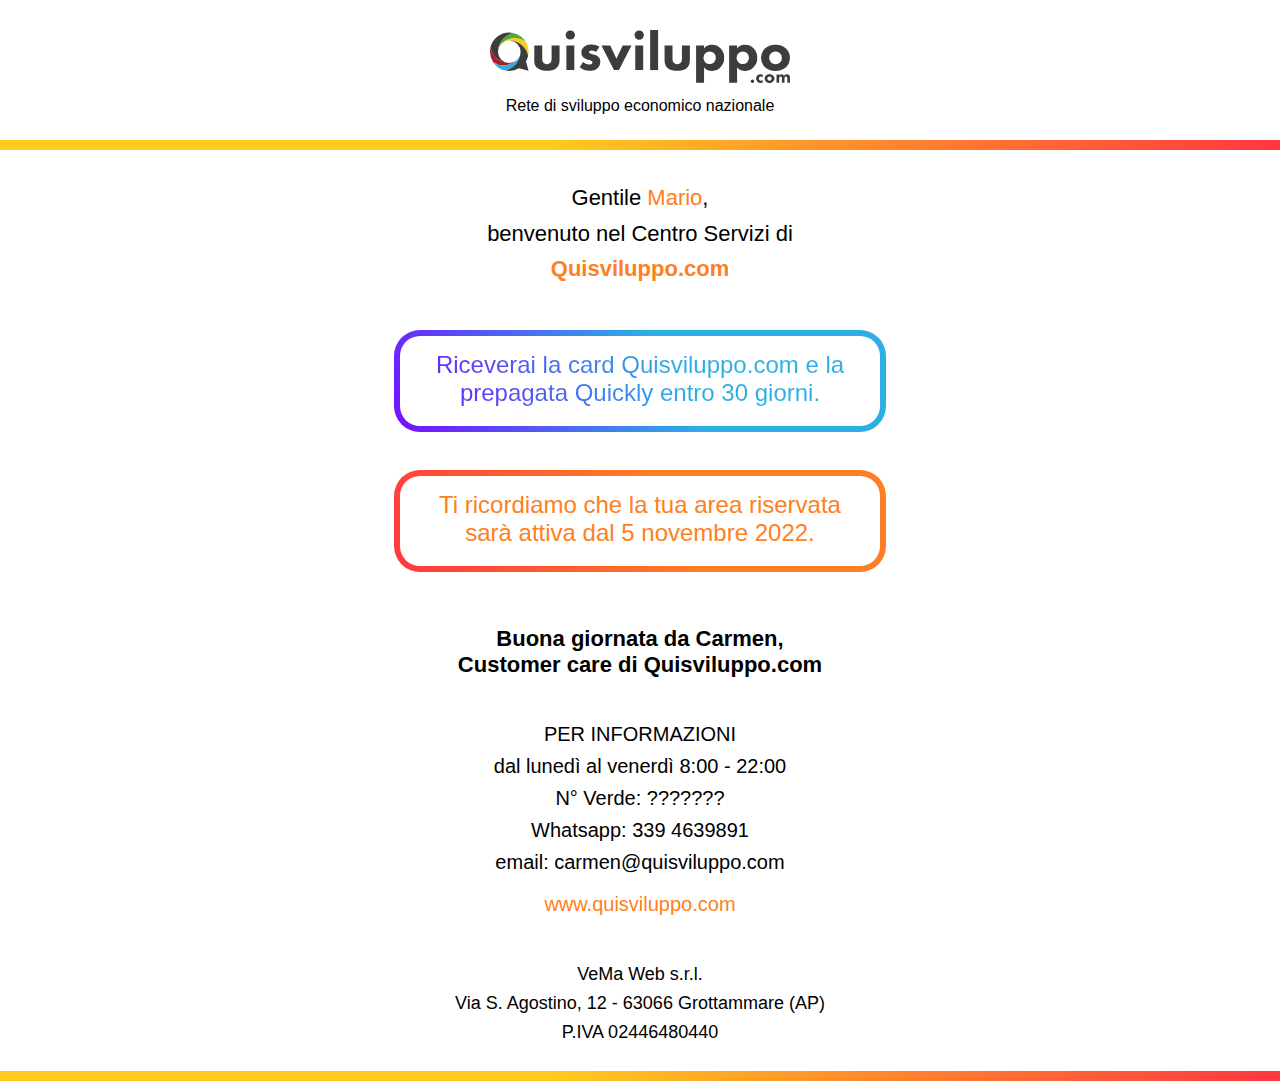
==== Benvenuto/index.html @ 30d62e45 "email di benvenuto completa + headers e footers" ====
<!DOCTYPE html>
<html lang="en">
<head>
    <meta charset="UTF-8">
    <meta http-equiv="X-UA-Compatible" content="IE=edge">
    <meta name="viewport" content="width=device-width, initial-scale=1.0">
    <link rel="stylesheet" href="style.css">
    <link rel="variables" href="../assets/variables.css">
    <title>Email di benvenuto</title>
</head>
<body>
    <header>
        <div class="header-img">
            <img class="logo-quisviluppo" src="../assets/images/quisviluppo.svg" alt="">
            <p class="p-quisviluppo">Rete di sviluppo economico nazionale</p>
        </div>
        <div class="header-divider"></div>
    </header>

    <main>
        <div>
            <p class="text-main">Gentile <span class="highlight-orange">Mario</span>, <br> benvenuto nel Centro Servizi di <br> <span style="font-weight: bold;" class="highlight-orange">Quisviluppo.com</span></p>
        </div>
        <div class="container-banners">
            <div class="banner-blue-cont">
                <div class="banner-blue">
                    <p class="par-banner-blue">Riceverai la card Quisviluppo.com e la prepagata Quickly entro 30 giorni.</p>
                </div>
            </div>
        </div>
        <div class="container-banners">
            <div class="banner-orange-cont">
                <div class="banner-orange">
                    <p class="par-banner-orange">Ti ricordiamo che la tua area riservata sarà attiva dal 5 novembre 2022.</p>
                </div>
            </div>
        </div> 
    </main>

    <footer>
        <div>
            <p class="par-carmen">Buona giornata da Carmen, <br> Customer care di Quisviluppo.com</p>
        </div>
        <div class="info-footer">
            <div>PER INFORMAZIONI</div>
            <div>dal lunedì al venerdì 8:00 - 22:00</div>
            <div>N° Verde: ???????</div>
            <div>Whatsapp: 339 4639891</div>
            <div>email: carmen@quisviluppo.com</div>
            <div class="highlight-orange site">www.quisviluppo.com</div>
        </div>
        <div class="vemaweb-info">
            <div>VeMa Web s.r.l.</div>
            <div>Via S. Agostino, 12 - 63066 Grottammare (AP)</div>
            <div>P.IVA  02446480440</div>
        </div>
        <div class="footer-divider"></div>
    </footer>
</body>
</html>
---- Benvenuto/style.css ----
/* ? reset */
*{
    margin: 0;
    padding: 0;
    box-sizing: border-box;
    font-family: 'Outfit', sans-serif;
}

/* ? style header */
.header-img{
    text-align: center;
}

.logo-quisviluppo{
    width: 300px;
    margin-top: 30px;
}

.p-quisviluppo{
    margin-top: 10px;
}

.header-divider{
    margin-top: 25px;
    height: 10px;
    background: rgb(255,54,65);
    background: linear-gradient(270deg, rgba(255,54,65,1) 0%, rgba(255,203,29,1) 57%);
}

/* ? main style welcome */
.text-main{
    text-align: center;
    font-size: 22px;
    margin-top: 30px;
    line-height: 160%;
}

.highlight-orange{
    color: #FD8023;
}

.container-banners{
    display: flex;
    justify-content: center;
    flex-wrap: wrap;
}

/* ? container blu */
.banner-blue-cont{
    margin-top: 40px;
    width: 500px;
    height: 110px;
    border: double 4px transparent;
    border-radius: 30px;
    background: linear-gradient(61deg, rgba(118,11,255,1) 0%, rgba(45,175,230,1) 57%);
    background-origin: border-box;
    background-clip: padding-box, border-box;
    display: flex;
    justify-content: center;
    align-items: center;
}

.banner-blue{
    width: 480px;
    height: 90px;
    background-color: white;
    border-radius: 20px;
}

.par-banner-blue{
    font-size: 24px;
    text-align: center;
    padding-top: 15px;
    background: linear-gradient(61deg, rgba(118,11,255,1) 0%, rgba(45,175,230,1) 57%);
    -webkit-background-clip: text;
    -webkit-text-fill-color: transparent;
}

/* ? container arancione */
.banner-orange-cont{
    margin-top: 30px;
    width: 500px;
    height: 110px;
    border: double 4px transparent;
    border-radius: 30px;
    background: linear-gradient(61deg, rgba(255,54,65,1) 0%, rgba(253,126,36,1) 57%);
    background-origin: border-box;
    background-clip: padding-box, border-box;
    display: flex;
    justify-content: center;
    align-items: center;
}

.banner-orange{
    width: 480px;
    height: 90px;
    background-color: white;
    border-radius: 20px;
}

.par-banner-orange{
    font-size: 24px;
    text-align: center;
    padding-top: 15px;
    color: #FD8023;
    padding-left: 30px;
    padding-right: 30px;
}

/* ? footer */

footer{
    text-align: center;
}

.par-carmen{
    font-weight: bold;
    font-size: 22px;
    margin-top: 50px;
}

.info-footer{
    margin-top: 40px;
    font-size: 20px;
    line-height: 160%;
}

.site{
    margin-top: 10px;
}

.vemaweb-info{
    font-size: 18px;
    line-height: 160%;
    margin-top: 40px;
}

.footer-divider{
    margin-top: 25px;
    height: 10px;
    background: rgb(255,54,65);
    background: linear-gradient(270deg, rgba(255,54,65,1) 0%, rgba(255,203,29,1) 57%);
}
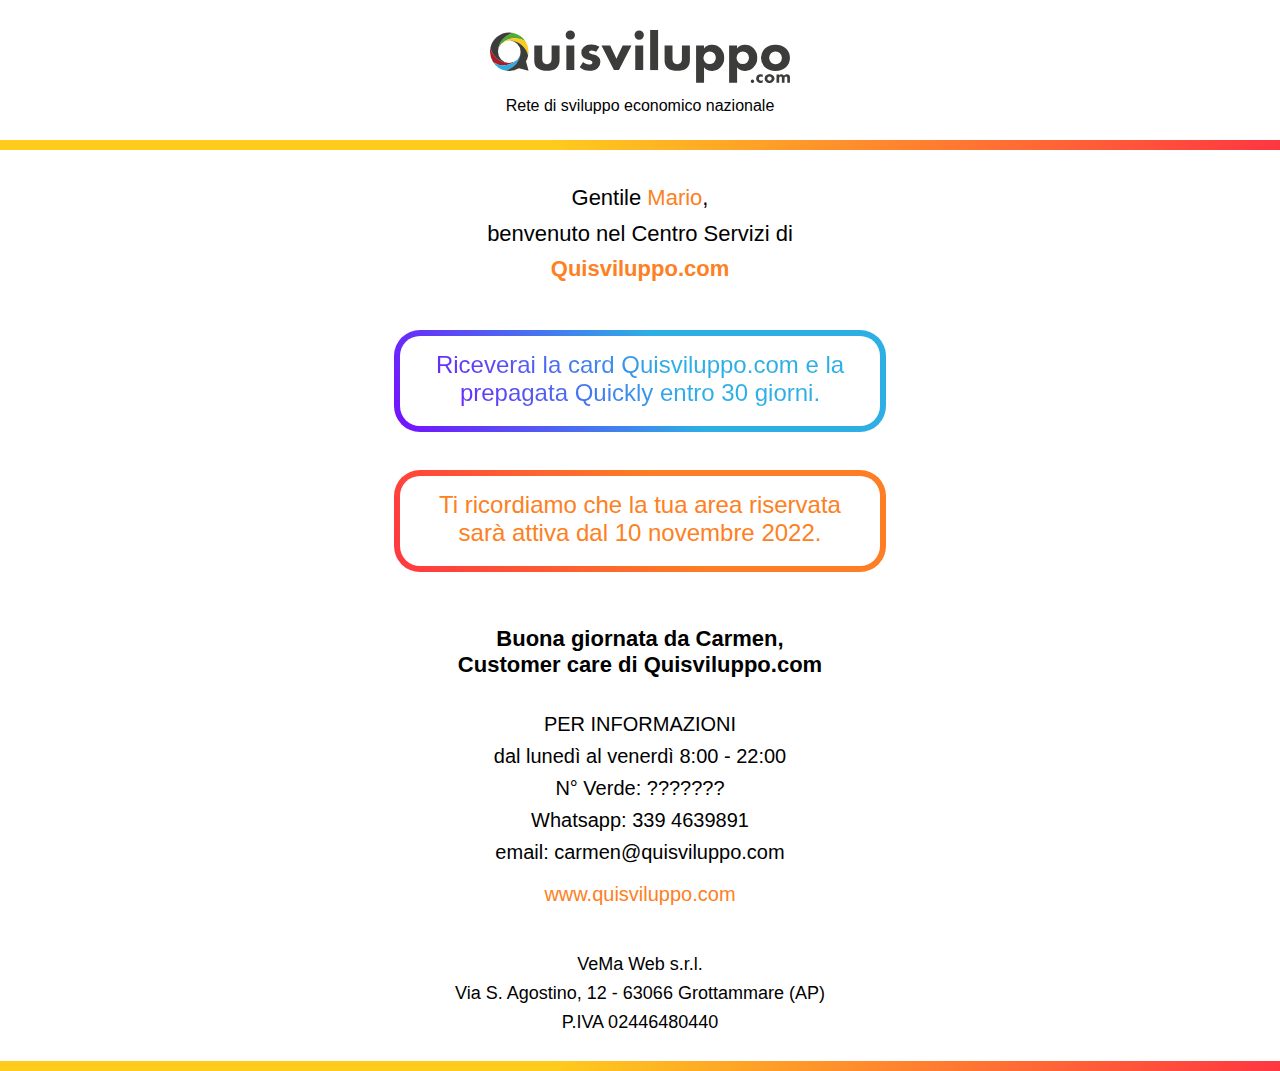
==== commit 58e8f8be: "date cambiate" ====
--- a/Benvenuto/index.html
+++ b/Benvenuto/index.html
@@ -31,7 +31,7 @@
         <div class="container-banners">
             <div class="banner-orange-cont">
                 <div class="banner-orange">
-                    <p class="par-banner-orange">Ti ricordiamo che la tua area riservata sarà attiva dal 5 novembre 2022.</p>
+                    <p class="par-banner-orange">Ti ricordiamo che la tua area riservata sarà attiva dal 10 novembre 2022.</p>
                 </div>
             </div>
         </div> 
--- a/Benvenuto/style.css
+++ b/Benvenuto/style.css
@@ -120,7 +120,7 @@
 }
 
 .info-footer{
-    margin-top: 40px;
+    margin-top: 30px;
     font-size: 20px;
     line-height: 160%;
 }
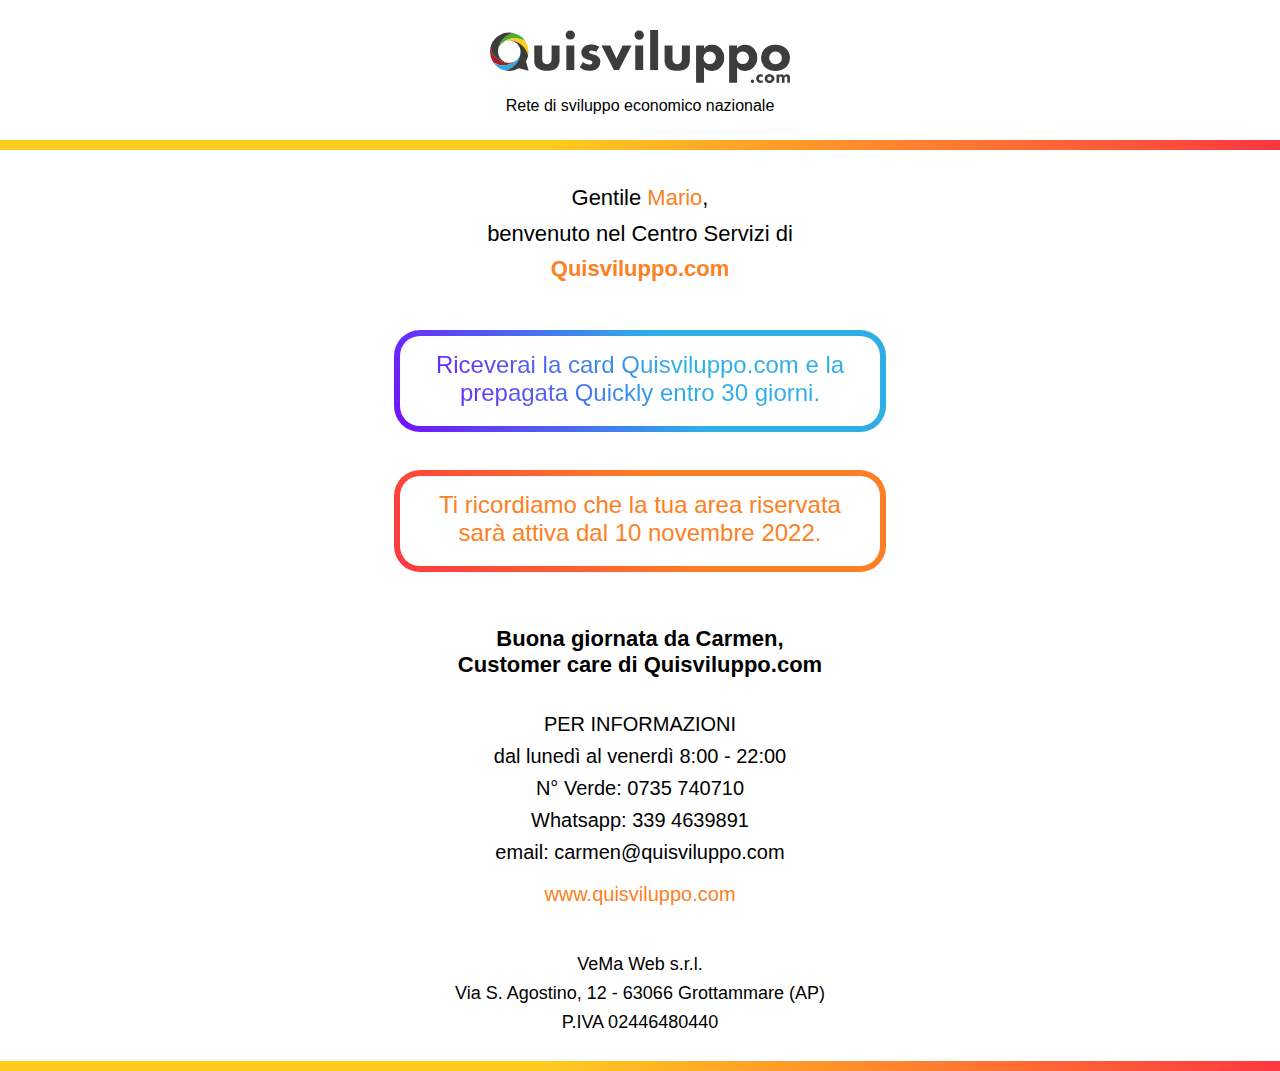
==== commit b06b85b6: "numero verde aggiunto" ====
--- a/Benvenuto/index.html
+++ b/Benvenuto/index.html
@@ -44,7 +44,7 @@
         <div class="info-footer">
             <div>PER INFORMAZIONI</div>
             <div>dal lunedì al venerdì 8:00 - 22:00</div>
-            <div>N° Verde: ???????</div>
+            <div>N° Verde: 0735 740710</div>
             <div>Whatsapp: 339 4639891</div>
             <div>email: carmen@quisviluppo.com</div>
             <div class="highlight-orange site">www.quisviluppo.com</div>
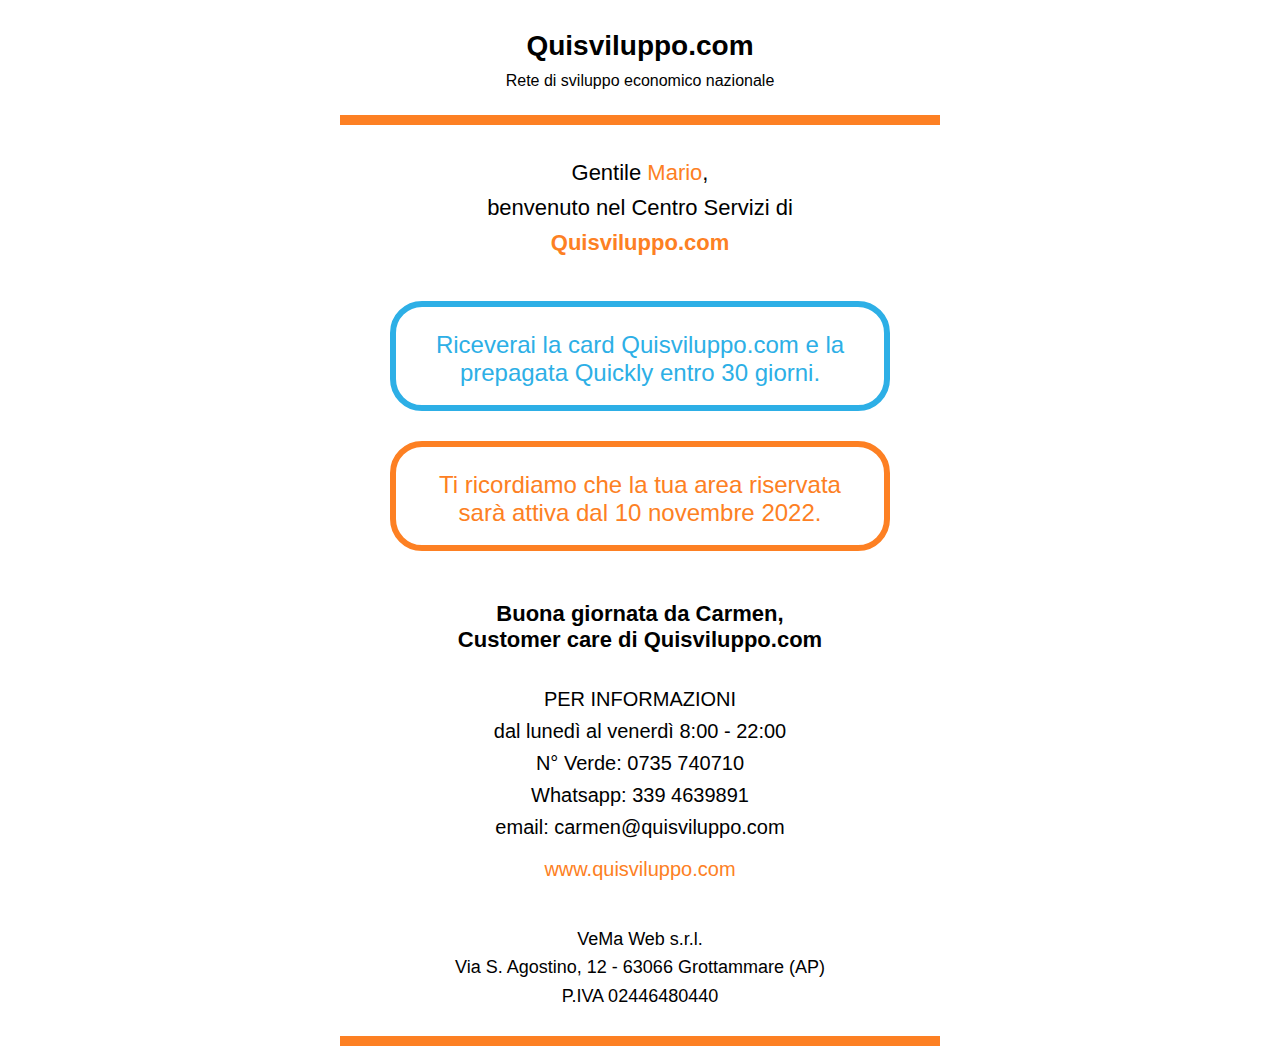
==== commit 8813014e: "fix estetica email" ====
--- a/Benvenuto/index.html
+++ b/Benvenuto/index.html
@@ -11,7 +11,7 @@
 <body>
     <header>
         <div class="header-img">
-            <img class="logo-quisviluppo" src="../assets/images/quisviluppo.svg" alt="">
+            <div class="logo-quisviluppo">Quisviluppo.com</div>
             <p class="p-quisviluppo">Rete di sviluppo economico nazionale</p>
         </div>
         <div class="header-divider"></div>
--- a/Benvenuto/style.css
+++ b/Benvenuto/style.css
@@ -6,14 +6,22 @@
     font-family: 'Outfit', sans-serif;
 }
 
+body{
+    max-width: 600px;
+    margin: 0 auto;
+}
+
 /* ? style header */
 .header-img{
     text-align: center;
 }
 
 .logo-quisviluppo{
-    width: 300px;
-    margin-top: 30px;
+   font-size: 28px;
+   display: flex;
+   justify-content: center;
+   margin-top: 30px;
+   font-weight: bold;
 }
 
 .p-quisviluppo{
@@ -23,8 +31,7 @@
 .header-divider{
     margin-top: 25px;
     height: 10px;
-    background: rgb(255,54,65);
-    background: linear-gradient(270deg, rgba(255,54,65,1) 0%, rgba(255,203,29,1) 57%);
+    background-color: #FD8023;
 }
 
 /* ? main style welcome */
@@ -48,60 +55,53 @@
 /* ? container blu */
 .banner-blue-cont{
     margin-top: 40px;
-    width: 500px;
-    height: 110px;
+    width: 300px;
+    height: 150px;
     border: double 4px transparent;
-    border-radius: 30px;
-    background: linear-gradient(61deg, rgba(118,11,255,1) 0%, rgba(45,175,230,1) 57%);
-    background-origin: border-box;
-    background-clip: padding-box, border-box;
+    border-radius: 2rem;
+    border: 6px solid rgba(45,175,230,1);
     display: flex;
     justify-content: center;
     align-items: center;
 }
 
 .banner-blue{
-    width: 480px;
-    height: 90px;
+    width: 280px;
+    height: 130px;
     background-color: white;
-    border-radius: 20px;
+    border-radius: 1.5rem;
 }
 
 .par-banner-blue{
     font-size: 24px;
     text-align: center;
-    padding-top: 15px;
-    background: linear-gradient(61deg, rgba(118,11,255,1) 0%, rgba(45,175,230,1) 57%);
-    -webkit-background-clip: text;
-    -webkit-text-fill-color: transparent;
+    padding-top: 20px;
+    color: rgba(45,175,230,1);
 }
 
 /* ? container arancione */
 .banner-orange-cont{
     margin-top: 30px;
-    width: 500px;
-    height: 110px;
-    border: double 4px transparent;
-    border-radius: 30px;
-    background: linear-gradient(61deg, rgba(255,54,65,1) 0%, rgba(253,126,36,1) 57%);
-    background-origin: border-box;
-    background-clip: padding-box, border-box;
+    width: 300px;
+    height: 150px;
+    border: 6px solid #FD8023;
+    border-radius: 2rem;
     display: flex;
     justify-content: center;
     align-items: center;
 }
 
 .banner-orange{
-    width: 480px;
-    height: 90px;
+    width: 280px;
+    height: 130px;
     background-color: white;
-    border-radius: 20px;
+    border-radius: 1.5rem;
 }
 
 .par-banner-orange{
     font-size: 24px;
     text-align: center;
-    padding-top: 15px;
+    padding-top: 20px;
     color: #FD8023;
     padding-left: 30px;
     padding-right: 30px;
@@ -138,6 +138,32 @@
 .footer-divider{
     margin-top: 25px;
     height: 10px;
-    background: rgb(255,54,65);
-    background: linear-gradient(270deg, rgba(255,54,65,1) 0%, rgba(255,203,29,1) 57%);
+    background-color: #FD8023;;
+}
+
+@media screen and (min-width: 600px) {
+
+    .banner-blue-cont{
+        width: 500px;
+        height: 110px;
+    }
+    
+    .banner-blue{
+        width: 480px;
+        height: 90px;
+    }
+
+
+    .banner-orange-cont{
+        width: 500px;
+        height: 110px;
+    }
+    
+    .banner-orange{
+        width: 480px;
+        height: 90px;
+    }
+    
+    
+    
 }